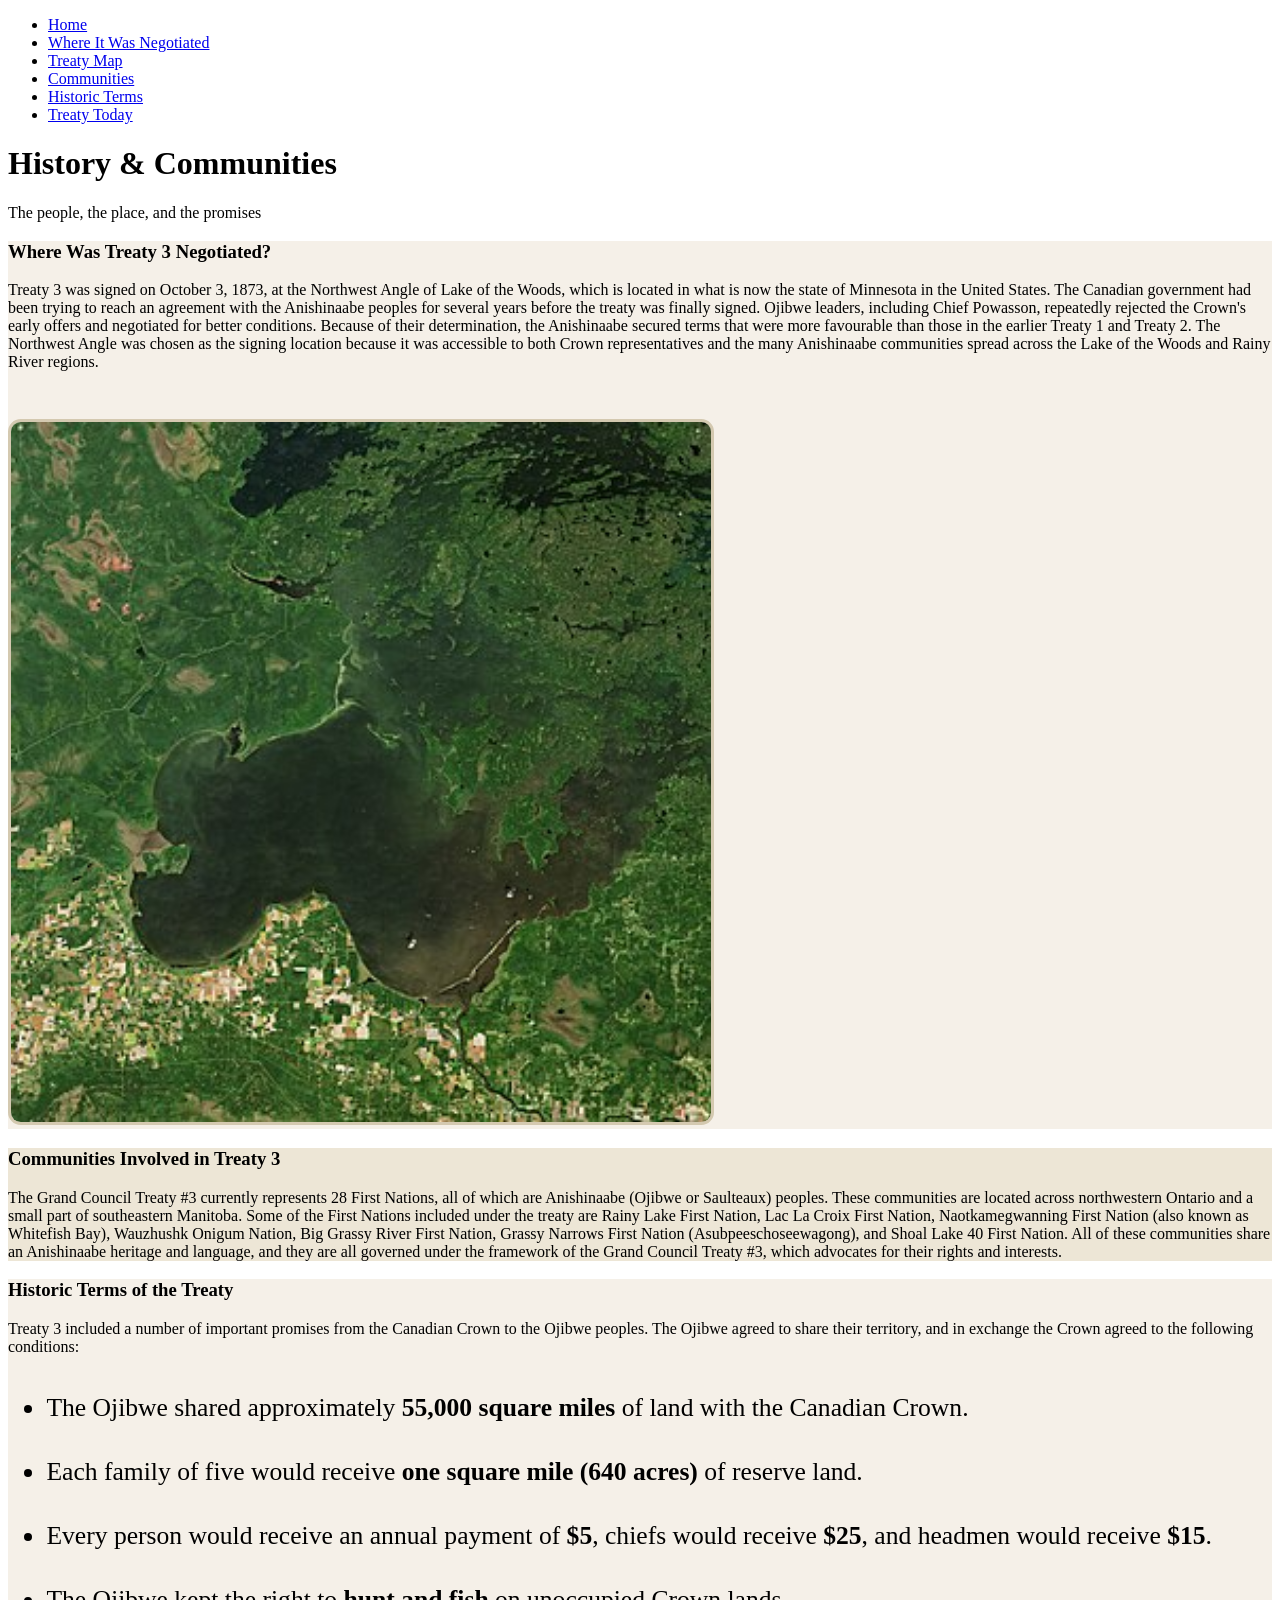
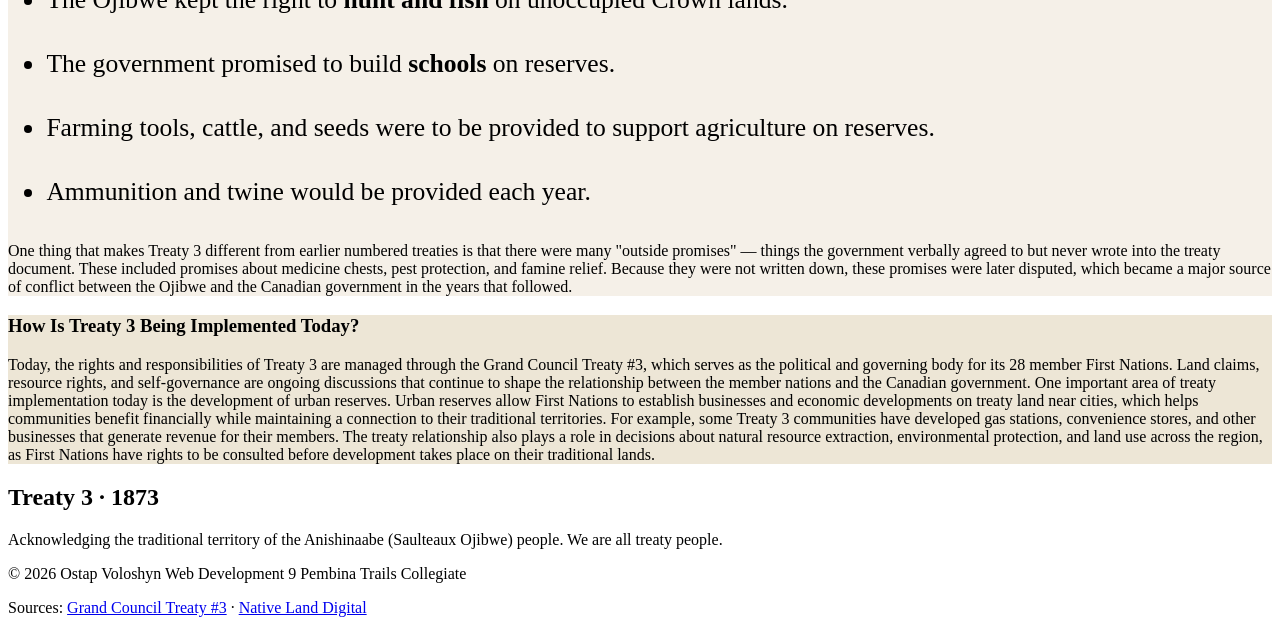
==== history.html @ 96df3e23 "Update 2.0" ====
<!--
  Name: Ostap Voloshyn
  Course: Web Development 9
  Teacher: [Your Teacher's Name]
  School: Pembina Trails Collegiate
  Date Last Modified: April 12, 2026
-->
<!doctype html>
<html lang="en">
  <head>
    <meta charset="UTF-8" />
    <meta name="viewport" content="width=device-width, initial-scale=1.0" />
    <link rel="stylesheet" href="css/style.css" />

    <!--
      Internal styles: these IDs only exist on this page so they belong
      here instead of in the shared external stylesheet.
    -->
    <style>
      /* Background colours for each section on this page */
      #negotiation {
        background-color: #f5f0e8;
      }
      #communities {
        background-color: #ede6d6;
      }
      #terms {
        background-color: #f5f0e8;
      }
      #today {
        background-color: #ede6d6;
      }

      /* The terms list is styled so it lines up neatly and is easy to read */
      #terms ul {
        list-style: disc;
        padding-left: 2.4rem; /* indents the list away from the section edge */
        max-width: 75rem;
        line-height: 2; /* extra space between list items for readability */
        font-size: 1.6rem;
      }

      /* Each list item gets a little space below it to separate it from the next */
      #terms ul li {
        margin-bottom: 0.8rem;
      }
    </style>

    <title>Treaty 3 — History &amp; Communities</title>
  </head>

  <body>
    <!-- ── HEADER: sticky nav and hero title for page 2 ── -->
    <header>
      <nav>
        <ul>
          <li><a href="index.html">Home</a></li>
          <li>
            <a href="history.html#negotiation">Where It Was Negotiated</a>
          </li>
          <li><a href="index.html#map">Treaty Map</a></li>
          <li><a href="history.html#communities">Communities</a></li>
          <li><a href="history.html#terms">Historic Terms</a></li>
          <li><a href="history.html#today">Treaty Today</a></li>
        </ul>
      </nav>

      <div id="hero-text">
        <h1>History &amp; Communities</h1>
        <p id="tagline">The people, the place, and the promises</p>
      </div>
    </header>

    <!-- ── MAIN ── -->
    <main>
      <!-- Section 1: Where It Was Negotiated -->
      <section id="negotiation">
        <h3>Where Was Treaty 3 Negotiated?</h3>
        <p>
          Treaty 3 was signed on
          <span class="highlight">October 3, 1873</span>, at the Northwest Angle
          of Lake of the Woods, which is located in what is now the state of
          Minnesota in the United States. The Canadian government had been
          trying to reach an agreement with the Anishinaabe peoples for several
          years before the treaty was finally signed. Ojibwe leaders, including
          <span class="highlight">Chief Powasson</span>, repeatedly rejected the
          Crown's early offers and negotiated for better conditions. Because of
          their determination, the Anishinaabe secured terms that were more
          favourable than those in the earlier Treaty 1 and Treaty 2. The
          Northwest Angle was chosen as the signing location because it was
          accessible to both Crown representatives and the many Anishinaabe
          communities spread across the Lake of the Woods and Rainy River
          regions.
        </p>

        <!-- This image from Wikimedia Commons shows the general Lake of the Woods area -->
        <img
          src="Images/Lake_of_the_Woods_by_Sentinel-2.jpg"
          alt="Aerial satellite view of Lake of the Woods and the surrounding region where Treaty 3 was negotiated"
          width="700"
          style="
            max-width: 100%;
            border: 0.2rem solid #d4c9b0;
            border-radius: 0.8rem;
            margin-top: 2rem;
          "
        />
      </section>

      <!-- Section 2: Communities Involved -->
      <section id="communities">
        <h3>Communities Involved in Treaty 3</h3>
        <p>
          The
          <span class="highlight">Grand Council Treaty #3</span> currently
          represents <span class="highlight">28 First Nations</span>, all of
          which are Anishinaabe (Ojibwe or Saulteaux) peoples. These communities
          are located across northwestern Ontario and a small part of
          southeastern Manitoba. Some of the First Nations included under the
          treaty are Rainy Lake First Nation, Lac La Croix First Nation,
          Naotkamegwanning First Nation (also known as Whitefish Bay), Wauzhushk
          Onigum Nation, Big Grassy River First Nation, Grassy Narrows First
          Nation (Asubpeeschoseewagong), and Shoal Lake 40 First Nation. All of
          these communities share an Anishinaabe heritage and language, and they
          are all governed under the framework of the Grand Council Treaty #3,
          which advocates for their rights and interests.
        </p>
      </section>

      <!-- Section 3: Historic Terms of the Treaty -->
      <section id="terms">
        <h3>Historic Terms of the Treaty</h3>
        <p>
          Treaty 3 included a number of important promises from the Canadian
          Crown to the Ojibwe peoples. The Ojibwe agreed to share their
          territory, and in exchange the Crown agreed to the following
          conditions:
        </p>

        <ul>
          <li>
            The Ojibwe shared approximately
            <strong>55,000 square miles</strong> of land with the Canadian
            Crown.
          </li>
          <li>
            Each family of five would receive
            <strong>one square mile (640 acres)</strong> of reserve land.
          </li>
          <li>
            Every person would receive an annual payment of <strong>$5</strong>,
            chiefs would receive <strong>$25</strong>, and headmen would receive
            <strong>$15</strong>.
          </li>
          <li>
            The Ojibwe kept the right to <strong>hunt and fish</strong> on
            unoccupied Crown lands.
          </li>
          <li>
            The government promised to build <strong>schools</strong> on
            reserves.
          </li>
          <li>
            Farming tools, cattle, and seeds were to be provided to support
            agriculture on reserves.
          </li>
          <li>Ammunition and twine would be provided each year.</li>
        </ul>

        <p>
          One thing that makes Treaty 3 different from earlier numbered treaties
          is that there were many
          <span class="highlight">"outside promises"</span> — things the
          government verbally agreed to but never wrote into the treaty
          document. These included promises about medicine chests, pest
          protection, and famine relief. Because they were not written down,
          these promises were later disputed, which became a major source of
          conflict between the Ojibwe and the Canadian government in the years
          that followed.
        </p>
      </section>

      <!-- Section 4: Treaty Today -->
      <section id="today">
        <h3>How Is Treaty 3 Being Implemented Today?</h3>
        <p>
          Today, the rights and responsibilities of Treaty 3 are managed through
          the
          <span class="highlight">Grand Council Treaty #3</span>, which serves
          as the political and governing body for its 28 member First Nations.
          Land claims, resource rights, and self-governance are ongoing
          discussions that continue to shape the relationship between the member
          nations and the Canadian government. One important area of treaty
          implementation today is the development of
          <span class="highlight">urban reserves</span>. Urban reserves allow
          First Nations to establish businesses and economic developments on
          treaty land near cities, which helps communities benefit financially
          while maintaining a connection to their traditional territories. For
          example, some Treaty 3 communities have developed gas stations,
          convenience stores, and other businesses that generate revenue for
          their members. The treaty relationship also plays a role in decisions
          about natural resource extraction, environmental protection, and land
          use across the region, as First Nations have rights to be consulted
          before development takes place on their traditional lands.
        </p>
      </section>
    </main>

    <!-- ── FOOTER ── -->
    <footer>
      <section class="footer-brand">
        <h2>Treaty 3 · 1873</h2>
        <p>
          Acknowledging the traditional territory of the Anishinaabe (Saulteaux
          Ojibwe) people. We are all treaty people.
        </p>
      </section>

      <section class="footer-bottom">
        <p>
          © 2026 Ostap Voloshyn Web Development 9  Pembina Trails Collegiate
        </p>
        <p>
          Sources:
          <a href="https://gct3.ca" target="_blank" rel="noopener noreferrer"
            >Grand Council Treaty #3</a
          >
          ·
          <a
            href="https://native-land.ca"
            target="_blank"
            rel="noopener noreferrer"
            >Native Land Digital</a
          >
        </p>
      </section>
    </footer>
  </body>
</html>
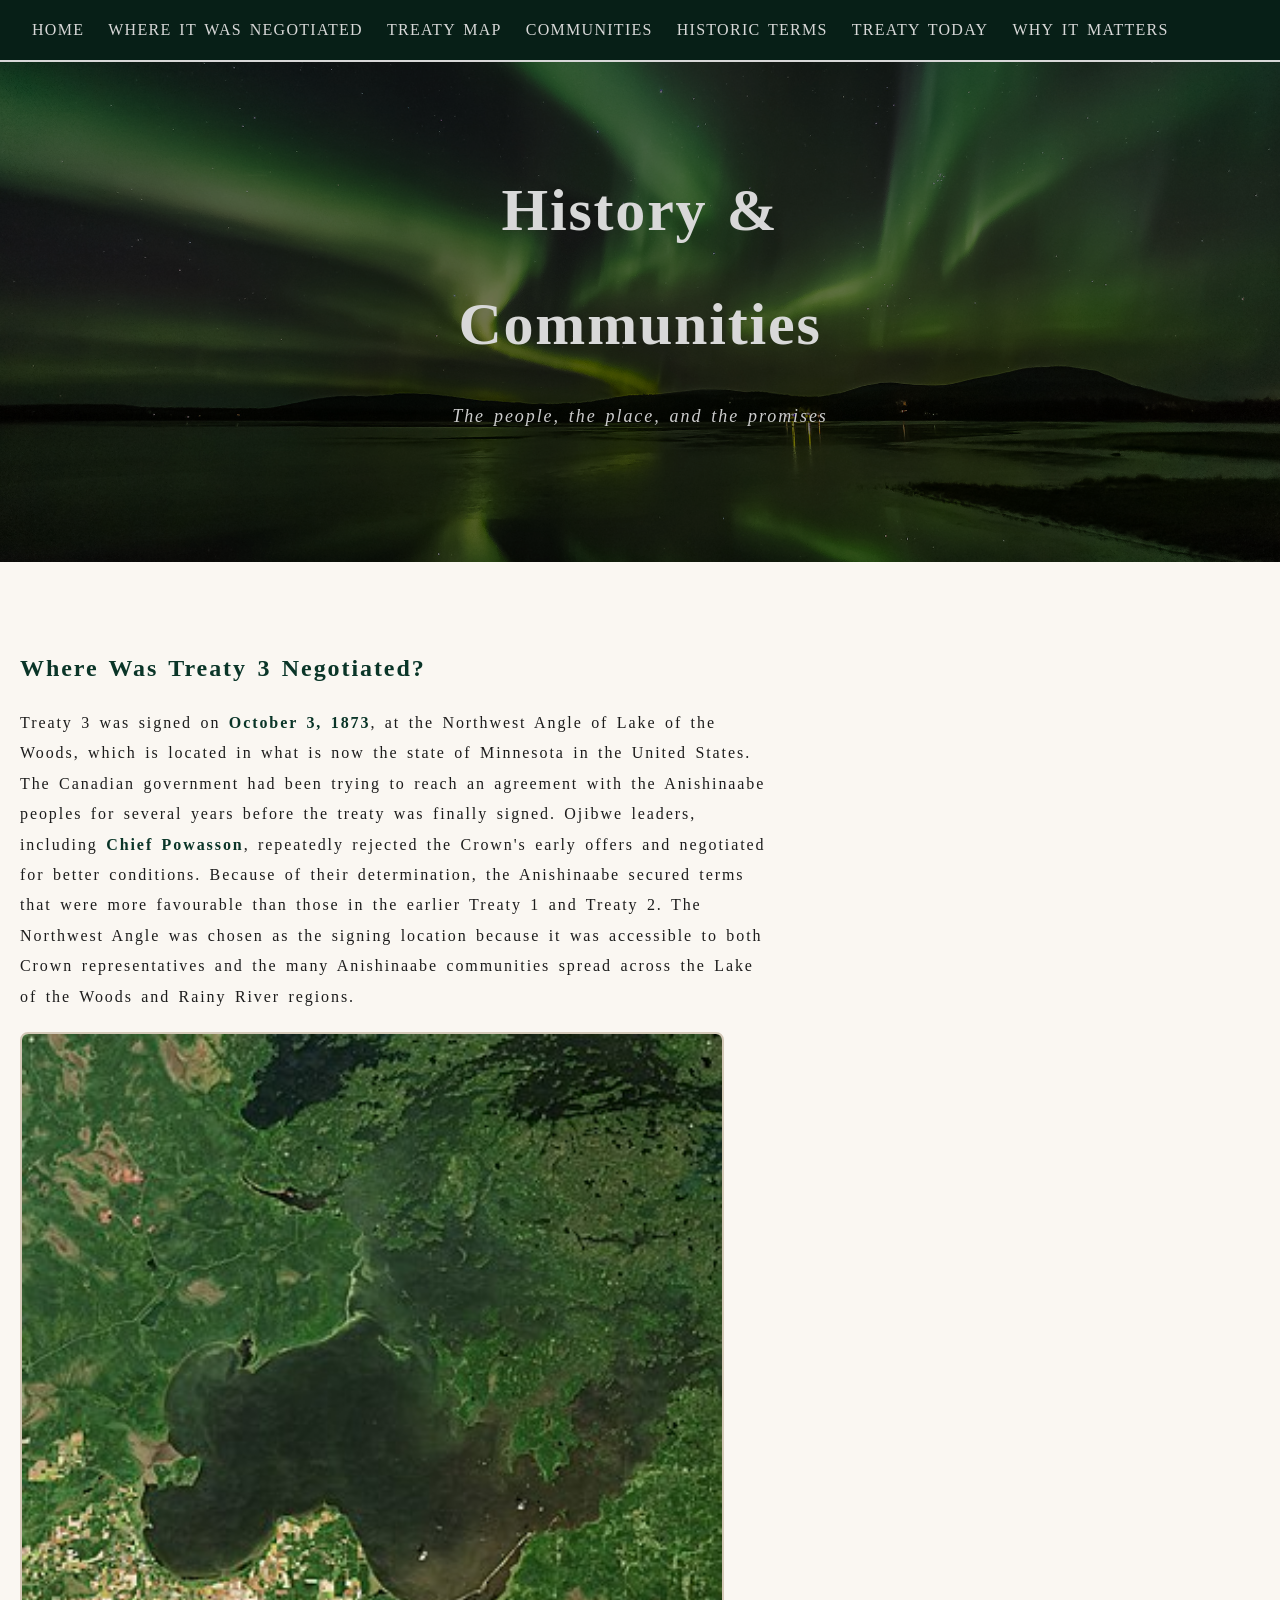
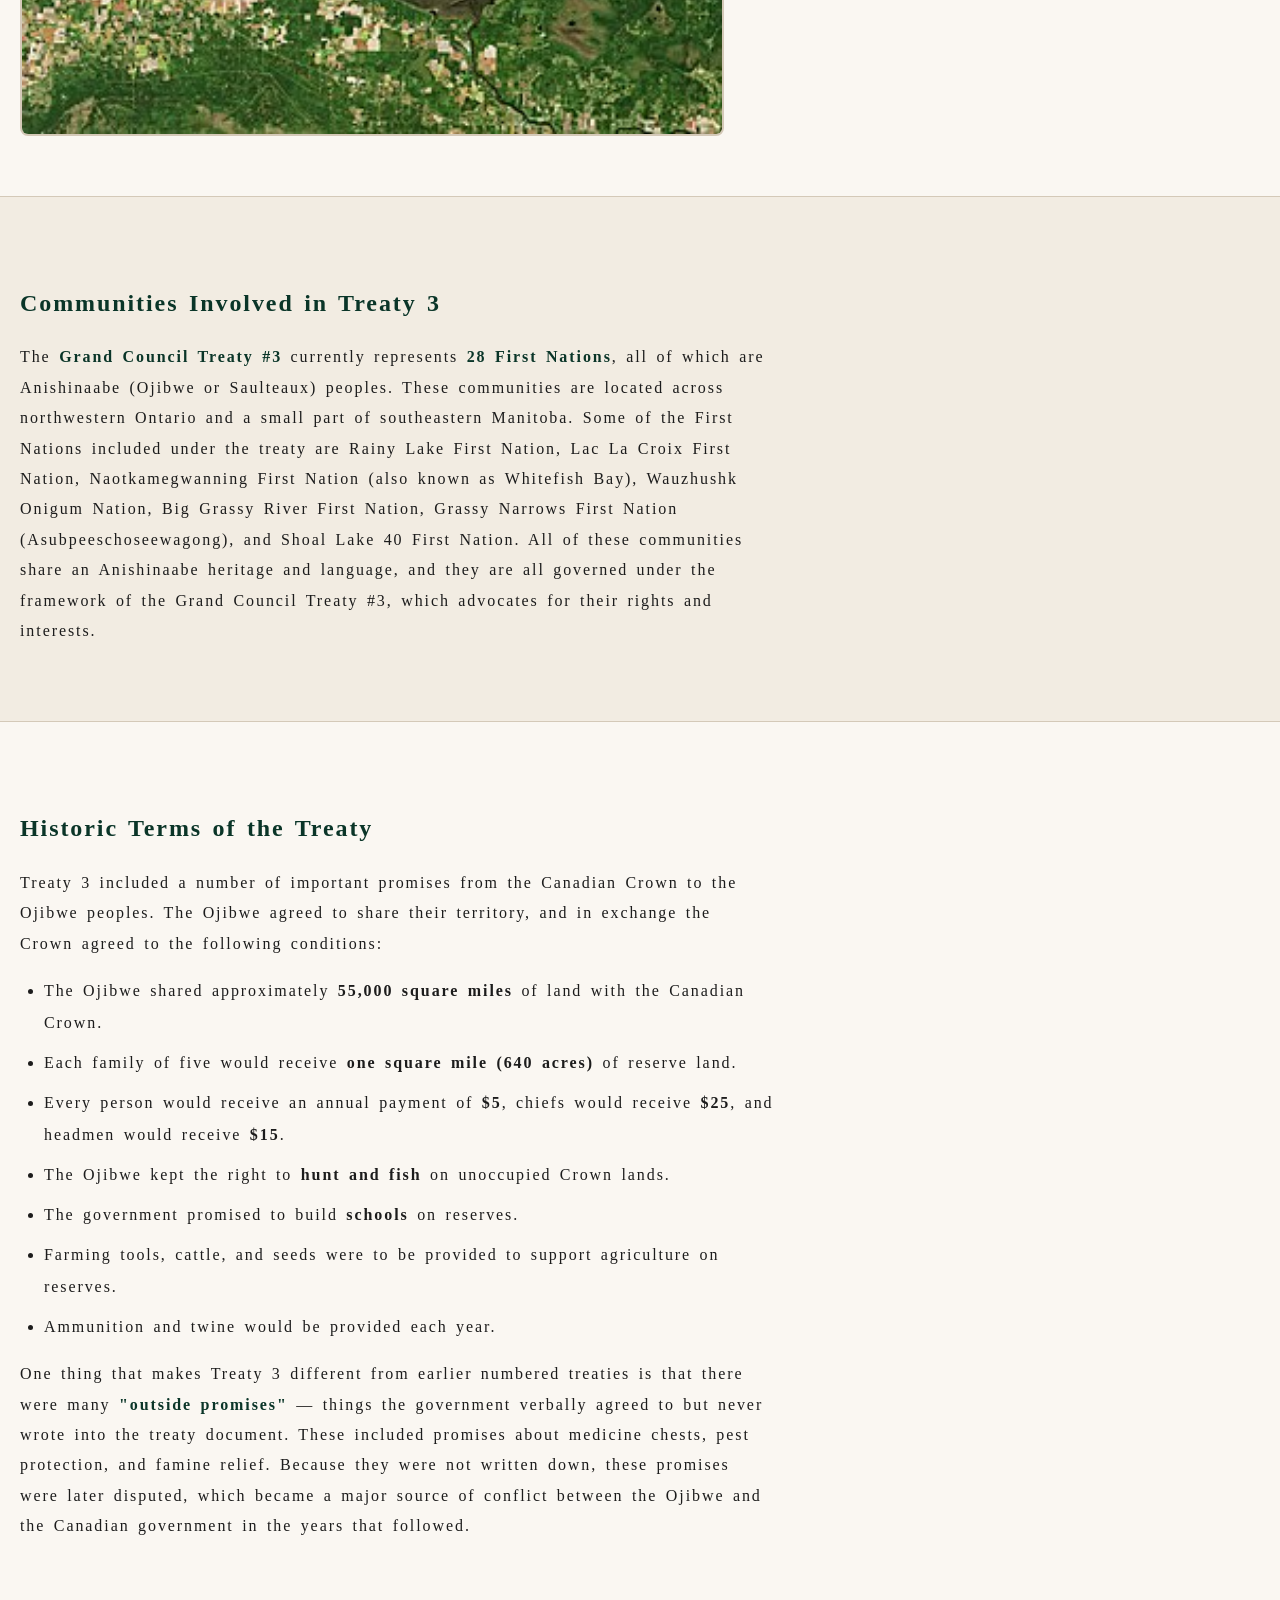
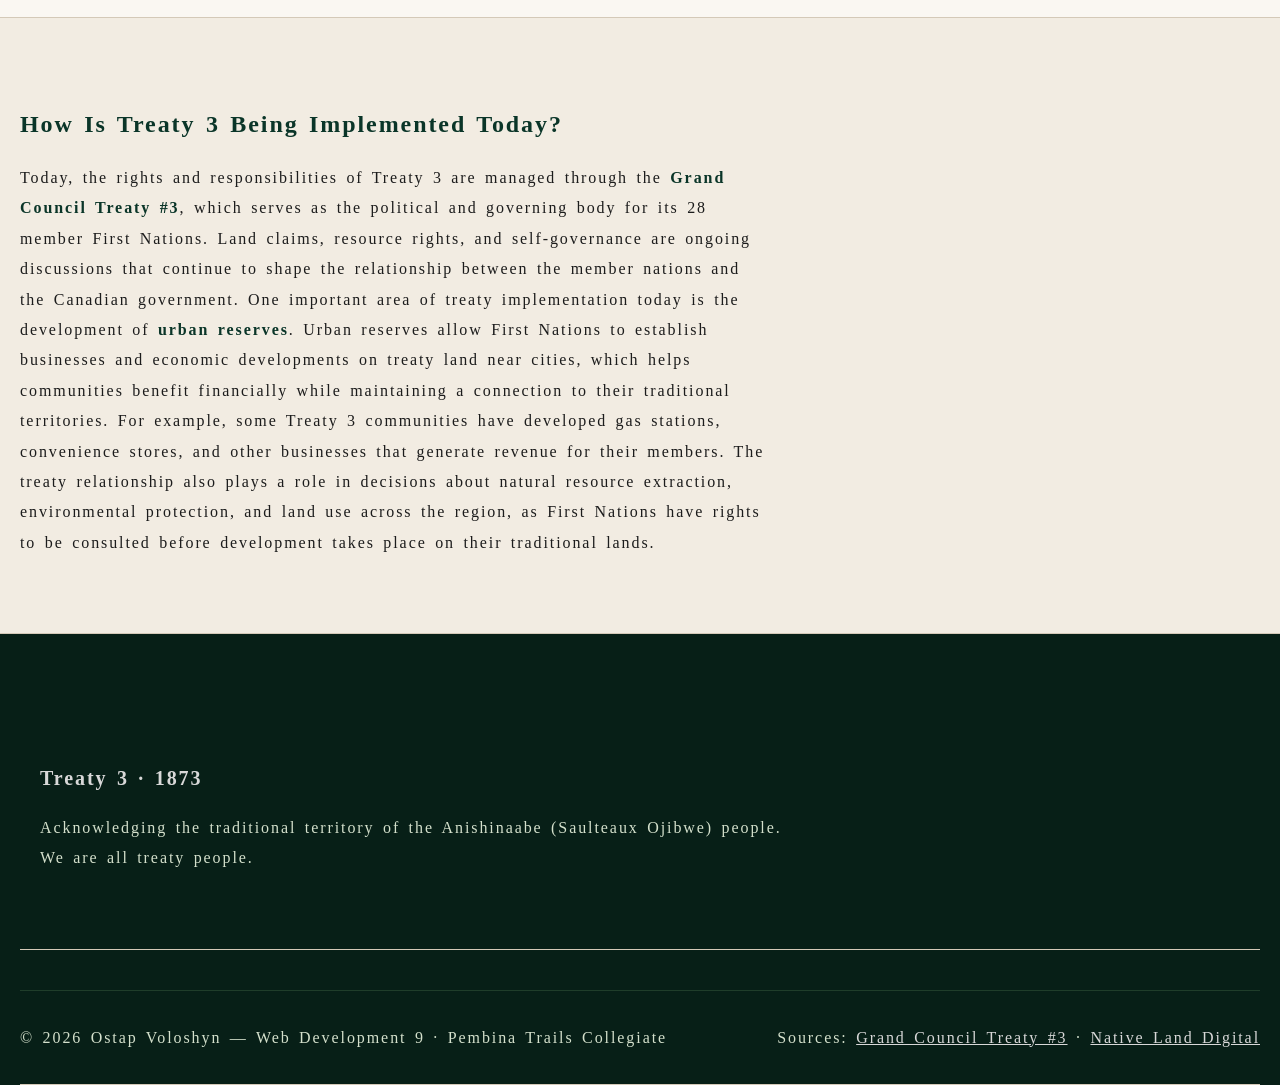
==== commit 7f6d4941: "first commit" ====
--- a/history.html
+++ b/history.html
@@ -1,7 +1,7 @@
 <!--
   Name: Ostap Voloshyn
   Course: Web Development 9
-  Teacher: [Your Teacher's Name]
+  Teacher: Mr. Hardman
   School: Pembina Trails Collegiate
   Date Last Modified: April 12, 2026
 -->
@@ -12,45 +12,45 @@
     <meta name="viewport" content="width=device-width, initial-scale=1.0" />
     <link rel="stylesheet" href="css/style.css" />
 
-    <!--
-      Internal styles: these IDs only exist on this page so they belong
-      here instead of in the shared external stylesheet.
-    -->
     <style>
-      /* Background colours for each section on this page */
       #negotiation {
-        background-color: #f5f0e8;
+        background-color: var(--color-bg-1);
       }
       #communities {
-        background-color: #ede6d6;
+        background-color: var(--color-bg-2);
       }
       #terms {
-        background-color: #f5f0e8;
+        background-color: var(--color-bg-1);
       }
       #today {
-        background-color: #ede6d6;
-      }
-
-      /* The terms list is styled so it lines up neatly and is easy to read */
+        background-color: var(--color-bg-2);
+      }
+
       #terms ul {
         list-style: disc;
-        padding-left: 2.4rem; /* indents the list away from the section edge */
+        padding-left: 2.4rem;
         max-width: 75rem;
-        line-height: 2; /* extra space between list items for readability */
+        line-height: 2;
         font-size: 1.6rem;
       }
 
-      /* Each list item gets a little space below it to separate it from the next */
       #terms ul li {
         margin-bottom: 0.8rem;
       }
+
+      .negotiation-img {
+        max-width: 100%;
+        border: 0.2rem solid var(--color-border);
+        border-radius: 0.8rem;
+        margin-top: 2rem;
+        display: block;
+      }
     </style>
 
     <title>Treaty 3 — History &amp; Communities</title>
   </head>
 
   <body>
-    <!-- ── HEADER: sticky nav and hero title for page 2 ── -->
     <header>
       <nav>
         <ul>
@@ -62,8 +62,15 @@
           <li><a href="history.html#communities">Communities</a></li>
           <li><a href="history.html#terms">Historic Terms</a></li>
           <li><a href="history.html#today">Treaty Today</a></li>
+          <li><a href="Page3.html">Why It Matters</a></li>
         </ul>
       </nav>
+
+      <img
+        src="Images/header.jpg"
+        alt="Northern lights over a lake in the Treaty 3 territory"
+        id="hero-img"
+      />
 
       <div id="hero-text">
         <h1>History &amp; Communities</h1>
@@ -71,9 +78,7 @@
       </div>
     </header>
 
-    <!-- ── MAIN ── -->
     <main>
-      <!-- Section 1: Where It Was Negotiated -->
       <section id="negotiation">
         <h3>Where Was Treaty 3 Negotiated?</h3>
         <p>
@@ -93,21 +98,14 @@
           regions.
         </p>
 
-        <!-- This image from Wikimedia Commons shows the general Lake of the Woods area -->
         <img
+          class="negotiation-img"
           src="Images/Lake_of_the_Woods_by_Sentinel-2.jpg"
           alt="Aerial satellite view of Lake of the Woods and the surrounding region where Treaty 3 was negotiated"
           width="700"
-          style="
-            max-width: 100%;
-            border: 0.2rem solid #d4c9b0;
-            border-radius: 0.8rem;
-            margin-top: 2rem;
-          "
         />
       </section>
 
-      <!-- Section 2: Communities Involved -->
       <section id="communities">
         <h3>Communities Involved in Treaty 3</h3>
         <p>
@@ -127,7 +125,6 @@
         </p>
       </section>
 
-      <!-- Section 3: Historic Terms of the Treaty -->
       <section id="terms">
         <h3>Historic Terms of the Treaty</h3>
         <p>
@@ -180,7 +177,6 @@
         </p>
       </section>
 
-      <!-- Section 4: Treaty Today -->
       <section id="today">
         <h3>How Is Treaty 3 Being Implemented Today?</h3>
         <p>
@@ -206,7 +202,6 @@
       </section>
     </main>
 
-    <!-- ── FOOTER ── -->
     <footer>
       <section class="footer-brand">
         <h2>Treaty 3 · 1873</h2>
@@ -218,7 +213,7 @@
 
       <section class="footer-bottom">
         <p>
-          © 2026 Ostap Voloshyn Web Development 9  Pembina Trails Collegiate
+          © 2026 Ostap Voloshyn — Web Development 9 · Pembina Trails Collegiate
         </p>
         <p>
           Sources:
--- a/css/style.css
+++ b/css/style.css
@@ -0,0 +1,289 @@
+/* style.css - Treaty 3 website. Styles only used on one page are inside a style tag in that HTML file. */
+
+/* All colours are stored as variables so they only need to be changed in one place.
+   Dark green and silver were chosen to reflect the boreal forests of the Treaty 3 territory. */
+:root {
+  --color-primary:    #0a3528; /* dark forest green used for headings and highlights */
+  --color-accent:     #d8d8d8; /* silver used for nav links, footer, and decorative borders */
+  --color-dark:       #071f17; /* near-black green used for nav and footer backgrounds */
+  --color-text:       #1c1c1c; /* off-black used for body text on light backgrounds */
+  --color-text-muted: #d4e0cc; /* light sage used for text on dark backgrounds */
+  --color-bg-1:       #faf7f2; /* soft cream used as the main section background */
+  --color-bg-2:       #f2ece2; /* slightly darker cream used for alternating sections */
+  --color-bg-3:       #e8e0d4; /* warm tan used for the map section background */
+  --color-border:     #d4c9b8; /* muted tan used for section dividers and image borders */
+}
+
+/* Sets 1rem equal to 10px so rem calculations are easier throughout the stylesheet */
+html {
+  font-size: 62.5%;
+}
+
+/* Sets the default font, colour, and spacing for all text on every page */
+body {
+  font-family: Georgia, serif; /* serif font chosen for a formal, respectful tone */
+  color: var(--color-text); /* off-black text on light backgrounds for high contrast */
+  font-size: 1.6rem; /* 16px default size for comfortable reading */
+  line-height: 1.9; /* generous line height improves readability for long paragraphs */
+  word-spacing: 0.16em; /* meets WCAG minimum recommended word spacing for accessibility */
+  letter-spacing: 0.12em; /* meets WCAG minimum recommended letter spacing for accessibility */
+  background-color: var(--color-bg-1); /* cream background for the whole page */
+  margin: 0; /* removes default browser margin so the layout fills edge to edge */
+}
+
+/* Heading sizes create a clear visual hierarchy so users can scan the page */
+h1 {
+  font-size: 6rem; /* largest heading used only for the hero title */
+  color: var(--color-accent); /* silver stands out on the dark hero image */
+  margin-bottom: 1rem; /* space below the heading before the next element */
+  letter-spacing: 0.03em; /* slightly wider spacing makes the large title easier to read */
+}
+
+h2 {
+  font-size: 2.8rem; /* second-level heading used in the footer */
+  color: var(--color-primary); /* dark green matches the overall colour scheme */
+  margin-bottom: 1rem; /* space below the heading */
+}
+
+h3 {
+  font-size: 2.4rem; /* third-level heading used for section titles */
+  color: var(--color-primary); /* dark green for consistent heading colour */
+  margin-bottom: 1.5rem; /* slightly more space below to separate it from paragraph text */
+}
+
+h4 {
+  font-size: 1.8rem; /* fourth-level heading used for card titles */
+  color: var(--color-primary); /* dark green keeps heading colours consistent */
+  margin-bottom: 1rem; /* space below the heading */
+}
+
+p {
+  margin-bottom: 1.5rem; /* space between paragraphs for readability */
+}
+
+/* Link colours follow the LVHA order: link, visited, hover, focus, active */
+a:link {
+  color: var(--color-primary); /* dark green for unvisited links */
+  -webkit-transition: color 0.3s ease; /* smooth colour change for Safari */
+  -moz-transition: color 0.3s ease; /* smooth colour change for Firefox */
+  -o-transition: color 0.3s ease; /* smooth colour change for Opera */
+  transition: color 0.3s ease; /* smooth colour change on hover for all browsers */
+}
+
+a:visited {
+  color: #1a5c3a; /* slightly lighter green so visited links are distinguishable */
+}
+
+a:hover {
+  color: #000; /* black on hover gives clear visual feedback */
+}
+
+a:focus {
+  outline: 2px solid var(--color-accent); /* silver outline makes keyboard focus visible */
+  color: #000; /* black matches the hover colour for consistency */
+}
+
+a:active {
+  color: var(--color-primary); /* dark green when the link is being clicked */
+}
+
+/* Wraps important terms in bold dark green so they stand out from body text */
+.highlight {
+  color: var(--color-primary); /* dark green draws attention to key terms */
+  font-weight: bold; /* bold weight adds extra emphasis */
+}
+
+/* The header uses relative positioning so the hero text can be placed on top of the image */
+header {
+  position: relative; /* establishes positioning context for the absolutely positioned hero text */
+  text-align: center; /* centres the hero text horizontally */
+  padding: 0; /* removes default padding so the image fills the full header */
+  overflow: hidden; /* clips the image so it does not spill outside the header */
+}
+
+/* The hero image fills the full width of the header */
+#hero-img {
+  width: 100%; /* stretches the image to the full page width */
+  height: 50rem; /* fixed height keeps the header a consistent size on all pages */
+  object-fit: cover; /* crops the image to fill the area without distorting it */
+  object-position: center; /* keeps the centre of the image in view when cropped */
+  display: block; /* removes the small gap below the image that inline elements create */
+  filter: brightness(0.45); /* darkens the image so the white hero text is readable on top */
+}
+
+/* The hero text is centred over the image using absolute positioning and transform */
+#hero-text {
+  position: absolute; /* takes the text out of normal flow so it can sit on top of the image */
+  top: 50%; /* moves the top edge of the element to the vertical centre of the header */
+  left: 50%; /* moves the left edge of the element to the horizontal centre of the header */
+  -webkit-transform: translate(-50%, -50%); /* centres the element for Safari */
+  -moz-transform: translate(-50%, -50%); /* centres the element for Firefox */
+  -ms-transform: translate(-50%, -50%); /* centres the element for IE */
+  -o-transform: translate(-50%, -50%); /* centres the element for Opera */
+  transform: translate(-50%, -50%); /* shifts the element left and up by half its own size to truly centre it */
+  -webkit-animation: fadeInDown 1s ease; /* fade-in animation for Safari */
+  -moz-animation: fadeInDown 1s ease; /* fade-in animation for Firefox */
+  animation: fadeInDown 1s ease; /* hero text fades in and slides down when the page loads */
+}
+
+/* Keyframes for the hero text fade-in animation */
+@-webkit-keyframes fadeInDown {
+  from {
+    opacity: 0; /* starts fully transparent */
+    -webkit-transform: translate(-50%, -60%); /* starts slightly higher than final position */
+  }
+  to {
+    opacity: 1; /* ends fully visible */
+    -webkit-transform: translate(-50%, -50%); /* ends in the centred position */
+  }
+}
+@-moz-keyframes fadeInDown {
+  from {
+    opacity: 0;
+    -moz-transform: translate(-50%, -60%);
+  }
+  to {
+    opacity: 1;
+    -moz-transform: translate(-50%, -50%);
+  }
+}
+@keyframes fadeInDown {
+  from {
+    opacity: 0;
+    transform: translate(-50%, -60%);
+  }
+  to {
+    opacity: 1;
+    transform: translate(-50%, -50%);
+  }
+}
+
+/* Small italic subtitle displayed below the main hero heading */
+#tagline {
+  color: #ccc; /* light grey is readable on the dark hero image */
+  font-style: italic; /* italic style distinguishes the tagline from the main heading */
+  font-size: 1.8rem; /* slightly smaller than body text to sit below the h1 in the hierarchy */
+}
+
+/* The nav sticks to the top of the viewport so users can navigate without scrolling back up */
+nav {
+  background-color: var(--color-dark); /* dark background separates the nav from the page content */
+  border-bottom: 0.2rem solid var(--color-accent); /* silver line visually separates the nav from the hero */
+  position: sticky; /* keeps the nav at the top of the screen as the user scrolls */
+  top: 0; /* sticks the nav to the very top of the viewport */
+  z-index: 100; /* keeps the nav above all other page content when scrolling */
+}
+
+/* Flexbox lays out the nav links horizontally instead of stacking them vertically */
+nav ul {
+  list-style: none; /* removes the default bullet points from the list */
+  display: -webkit-box; /* flexbox for old Safari */
+  display: -moz-box; /* flexbox for old Firefox */
+  display: -ms-flexbox; /* flexbox for IE 10 */
+  display: -webkit-flex; /* flexbox for newer Safari */
+  display: flex; /* lays nav items out in a horizontal row */
+  -webkit-flex-wrap: wrap; /* allows links to wrap to a second line on small screens for Safari */
+  -ms-flex-wrap: wrap; /* allows wrapping for IE */
+  flex-wrap: wrap; /* allows links to wrap to a second line on small screens */
+  padding: 0 2rem; /* side padding keeps the links away from the edges of the screen */
+  margin: 0; /* removes default list margin */
+}
+
+/* display block makes the entire padded area of each link clickable, not just the text */
+nav ul li a:link,
+nav ul li a:visited {
+  display: block; /* expands the clickable area to fill the full padded li */
+  padding: 1.5rem 1.2rem; /* top/bottom padding creates a comfortable click target height */
+  color: var(--color-accent); /* silver links are visible on the dark nav background */
+  text-decoration: none; /* removes the default underline from nav links */
+  font-size: 1.6rem; /* matches the body font size for consistency */
+  text-transform: uppercase; /* uppercase letters give the nav a clean modern look */
+  letter-spacing: 0.08em; /* extra spacing between uppercase letters improves readability */
+  -webkit-transition: color 0.3s ease, background-color 0.3s ease; /* smooth hover for Safari */
+  -moz-transition: color 0.3s ease, background-color 0.3s ease; /* smooth hover for Firefox */
+  -o-transition: color 0.3s ease, background-color 0.3s ease; /* smooth hover for Opera */
+  transition: color 0.3s ease, background-color 0.3s ease; /* colour fades smoothly on hover */
+}
+
+nav ul li a:hover,
+nav ul li a:focus {
+  color: #faf7f2; /* cream colour gives clear hover feedback on the dark nav */
+  outline: none; /* removes the default focus outline since colour change provides feedback */
+}
+
+nav ul li a:active {
+  color: #fff; /* white when the link is being clicked */
+  opacity: 0.7; /* slight transparency gives a pressed visual effect */
+}
+
+/* All sections share the same padding and a bottom border to visually separate them */
+section {
+  padding: 6rem 2rem; /* generous top/bottom padding gives each section breathing room */
+  border-bottom: 0.1rem solid var(--color-border); /* subtle line separates each section */
+  -webkit-transition: box-shadow 0.3s ease; /* smooth shadow on hover for Safari */
+  -moz-transition: box-shadow 0.3s ease; /* smooth shadow on hover for Firefox */
+  -o-transition: box-shadow 0.3s ease; /* smooth shadow on hover for Opera */
+  transition: box-shadow 0.3s ease; /* silver left border fades in smoothly on hover */
+}
+
+/* A silver inset border appears on the left of a section when the user hovers over it */
+section:hover {
+  -webkit-box-shadow: inset 0.4rem 0 0 var(--color-accent); /* inset border for Safari */
+  -moz-box-shadow: inset 0.4rem 0 0 var(--color-accent); /* inset border for Firefox */
+  box-shadow: inset 0.4rem 0 0 var(--color-accent); /* silver left accent appears on hover */
+}
+
+/* Limits paragraph width so long lines do not become hard to read */
+section > p {
+  max-width: 75rem; /* keeps lines at a comfortable reading length */
+  line-height: 1.9; /* generous spacing between lines for readability */
+  overflow: visible; /* allows content to be visible if it exceeds the container */
+  white-space: normal; /* allows text to wrap naturally */
+  word-break: normal; /* prevents words from breaking mid-character unless necessary */
+  text-indent: 0; /* no indent on the first line of paragraphs */
+}
+
+/* Dark footer background visually separates it from the main page content */
+footer {
+  background-color: var(--color-dark); /* dark green background matches the nav */
+  color: var(--color-text-muted); /* light sage text is readable on the dark background */
+  padding: 4.8rem 2rem 0 2rem; /* top and side padding gives the footer content breathing room */
+}
+
+footer section h2 {
+  color: var(--color-accent); /* silver heading stands out on the dark footer background */
+  font-size: 2rem; /* slightly smaller than the main h2 to suit the footer context */
+  margin-bottom: 1rem; /* space below the heading */
+}
+
+footer section p {
+  color: var(--color-text-muted); /* light sage matches the footer text colour */
+  font-size: 1.6rem; /* standard body size for footer text */
+}
+
+/* Flexbox with space-between pushes the copyright and sources to opposite ends */
+.footer-bottom {
+  margin-top: 4rem; /* space above the bottom bar separates it from the footer brand section */
+  padding: 1.6rem 0; /* top and bottom padding around the bottom bar text */
+  border-top: 0.1rem solid #1f3d2a; /* subtle line separates the bottom bar from the footer content */
+  display: -webkit-box; /* flexbox for old Safari */
+  display: -moz-box; /* flexbox for old Firefox */
+  display: -ms-flexbox; /* flexbox for IE 10 */
+  display: -webkit-flex; /* flexbox for newer Safari */
+  display: flex; /* lays the two footer paragraphs side by side */
+  -webkit-justify-content: space-between; /* pushes items to opposite ends for Safari */
+  -ms-flex-pack: justify; /* pushes items to opposite ends for IE */
+  justify-content: space-between; /* copyright on the left, sources on the right */
+  font-size: 1.6rem; /* standard body size */
+  color: var(--color-text-muted); /* light sage matches the rest of the footer text */
+}
+
+.footer-bottom a:link,
+.footer-bottom a:visited {
+  color: var(--color-accent); /* silver links are visible on the dark footer background */
+}
+
+.footer-bottom a:hover,
+.footer-bottom a:focus {
+  color: #fff; /* white on hover gives clear feedback on the dark background */
+}
